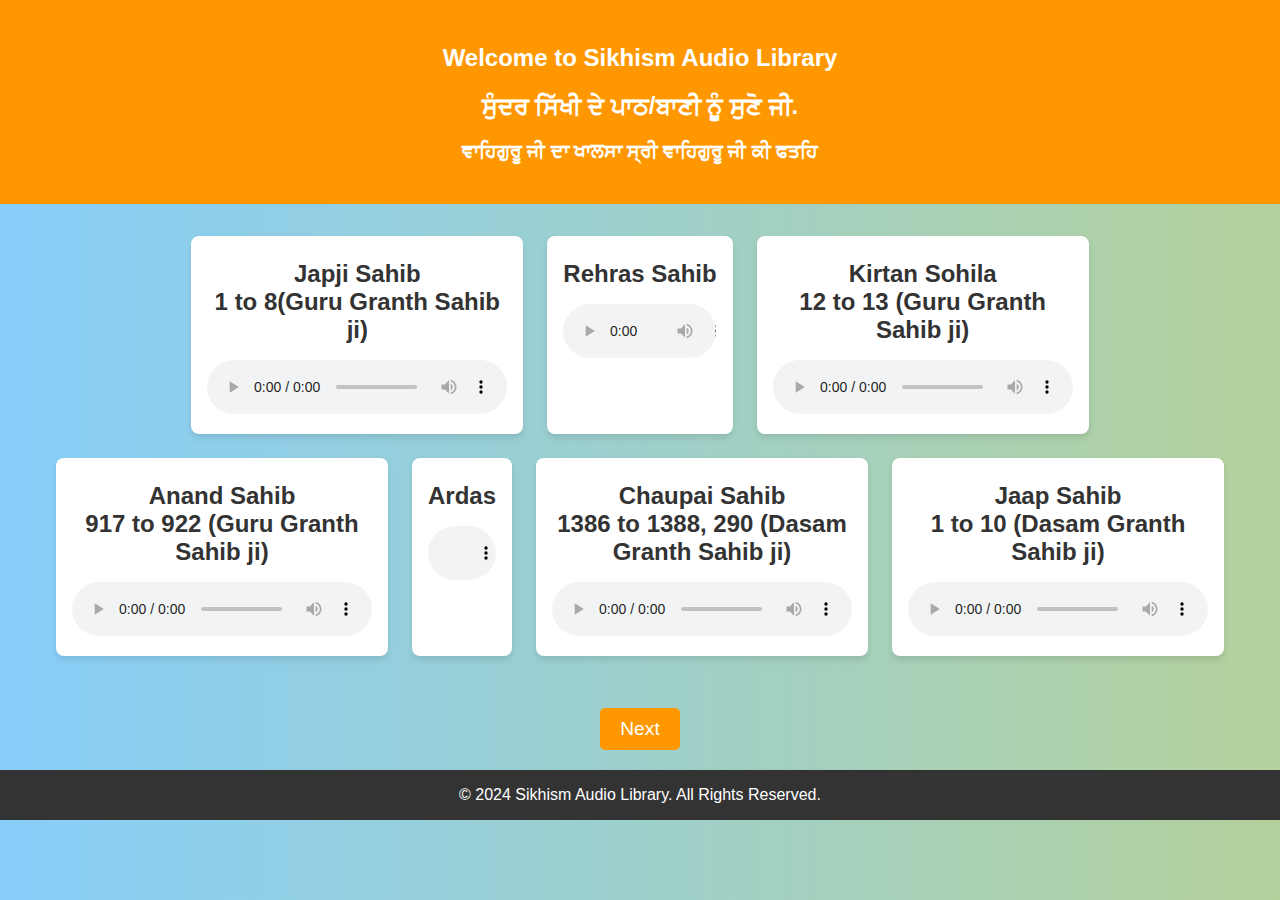
==== index.html @ 17b107de "Add files via upload" ====
<!DOCTYPE html>
<html lang="en">
<head>
    <meta charset="UTF-8">
    <meta name="viewport" content="width=device-width, initial-scale=1.0">
    <title>Sikhism Audio Library</title>
    <link rel="stylesheet" href="style.css">
</head>
<body>
    <header>
        <h2>Welcome to Sikhism Audio Library</h2>
        <h2>ਸੁੰਦਰ ਸਿੱਖੀ ਦੇ ਪਾਠ/ਬਾਣੀ ਨੂੰ ਸੁਣੋ ਜੀ.</h2>
        <h3>ਵਾਹਿਗੁਰੂ ਜੀ ਦਾ ਖਾਲਸਾ ਸ੍ਰੀ ਵਾਹਿਗੁਰੂ ਜੀ ਕੀ ਫਤਹਿ</h3>
    </header>

    <main>
        <div class="audio-container">
            <!-- Audio items will be populated by JavaScript -->
        </div>
        <button id="nextButton" class="next-button" style="display: none;">Next</button>
    </main>

    <footer>
        <p>&copy; 2024 Sikhism Audio Library. All Rights Reserved.</p>
    </footer>

    <script src="script.js"></script>
</body>
</html>
---- style.css ----
body {
  font-family: Arial, sans-serif;
  margin: 0;
  padding: 0;
  background: linear-gradient(270deg, #ff7eb3, #ff758c, #ffd700, #87cefa);
  background-size: 800% 800%;
  animation: wavyBackground 10s ease infinite;
  color: #333;
}

@keyframes wavyBackground {
  0% {
      background-position: 0% 50%;
  }
  50% {
      background-position: 100% 50%;
  }
  100% {
      background-position: 0% 50%;
  }
}

header {
  background-color: #ff9800;
  color: white;
  text-align: center;
  padding: 1.5rem 0;
}

header h1 {
  margin: 0;
  font-size: 2.5rem;
}

header p {
  margin: 0.5rem 0 0;
  font-size: 1.2rem;
}

.audio-container {
  display: flex;
  flex-wrap: wrap;
  justify-content: center;
  gap: 1.5rem;
  padding: 2rem;
}

.audio-item {
  background-color: white;
  border-radius: 8px;
  box-shadow: 0 4px 6px rgba(0, 0, 0, 0.1);
  padding: 1rem;
  max-width: 300px;
  text-align: center;
}

.audio-item h2 {
  font-size: 1.5rem;
  margin: 0.5rem 0 1rem;
  cursor: pointer;
}

.hover-animation {
  display: inline-block;
  position: relative;
  color: #333;
  transition: color 0.3s ease;
}

.hover-animation:hover {
  animation: colorful-glow 3s infinite;
}

@keyframes colorful-glow {
  0% {
      color: #ff0000;
      text-shadow: 0 0 10px #ff0000;
  }
  25% {
      color: #00ff00;
      text-shadow: 0 0 10px #00ff00;
  }
  50% {
      color: #0000ff;
      text-shadow: 0 0 10px #0000ff;
  }
  75% {
      color: #ffff00;
      text-shadow: 0 0 10px #ffff00;
  }
  100% {
      color: #ff00ff;
      text-shadow: 0 0 10px #ff00ff;
  }
}

audio {
  width: 100%;
  border-radius: 5px;
  outline: none;
}

footer {
  background-color: #333;
  color: white;
  text-align: center;
  padding: 1rem 0;
  margin-top: auto;
}

footer p {
  margin: 0;
  font-size: 1rem;
}

@media (max-width: 768px) {
  header {
      padding: 1rem 0;
  }

  header h1 {
      font-size: 1.8rem;
  }

  header p {
      font-size: 1rem;
  }
}

/* Existing styles... */

.next-button {
  background-color: #ff9800; /* Button background color */
  color: white; /* Text color */
  border: none; /* Remove default border */
  border-radius: 5px; /* Rounded corners */
  padding: 10px 20px; /* Padding for the button */
  font-size: 1.2rem; /* Font size */
  cursor: pointer; /* Pointer cursor on hover */
  transition: background-color 0.3s ease, transform 0.2s ease; /* Transition effects */
  display: block; /* Make it a block element */
  margin: 20px auto; /* Center the button */
}

.next-button:hover {
  background-color: #ff5722; /* Darker shade on hover */
  transform: scale(1.05); /* Slightly enlarge on hover */
}

.next-button:focus {
  outline: none; /* Remove outline on focus */
  box-shadow: 0 0 5px #ff9800; /* Add a glow effect on focus */
}


@media (max-width: 768px) {
  header {
      padding: 0.5rem 0;
  }

  header h2, header h3 {
      font-size: 1rem;
      line-height: 1.2;
  }

  .next-button {
      margin-top: 10px;
  }
}
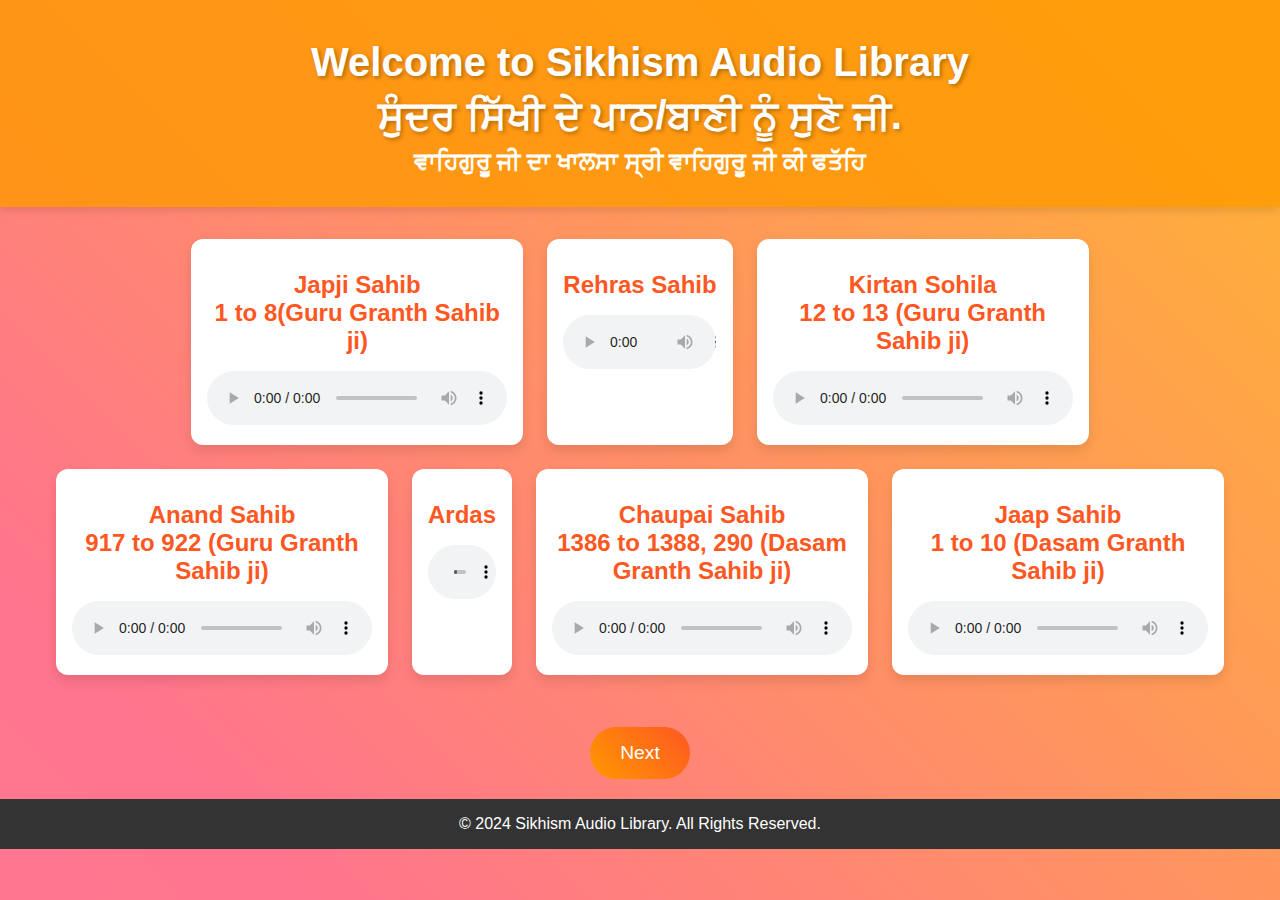
==== commit dab2da6d: "Update index.html" ====
--- a/index.html
+++ b/index.html
@@ -9,8 +9,9 @@
 <body>
     <header>
         <h2>Welcome to Sikhism Audio Library</h2>
-        <h2>ਸੁੰਦਰ ਸਿੱਖੀ ਦੇ ਪਾਠ/ਬਾਣੀ ਨੂੰ ਸੁਣੋ ਜੀ.</h2>
-        <h3>ਵਾਹਿਗੁਰੂ ਜੀ ਦਾ ਖਾਲਸਾ ਸ੍ਰੀ ਵਾਹਿਗੁਰੂ ਜੀ ਕੀ ਫਤਹਿ</h3>
+        <h2>ਸੁੰਦਰ ਸਿੱਖੀ ਦੇ ਪਾਠ/ਬਾਣੀ ਨੂੰ ਸੁਣੋ ਜੀ.
+        </h2>
+        <h3>ਵਾਹਿਗੁਰੂ ਜੀ ਦਾ ਖਾਲਸਾ ਸ੍ਰੀ ਵਾਹਿਗੁਰੂ ਜੀ ਕੀ ਫਤੱਹਿ</h3>
     </header>
 
     <main>
--- a/style.css
+++ b/style.css
@@ -1,169 +1,170 @@
-body {
-  font-family: Arial, sans-serif;
-  margin: 0;
-  padding: 0;
-  background: linear-gradient(270deg, #ff7eb3, #ff758c, #ffd700, #87cefa);
-  background-size: 800% 800%;
-  animation: wavyBackground 10s ease infinite;
-  color: #333;
-}
+        body {
+            font-family: 'Poppins', sans-serif;
+            margin: 0;
+            padding: 0;
+            background: linear-gradient(45deg, #ff7eb3, #ff758c, #ffd700, #87cefa);
+            background-size: 400% 400%;
+            animation: gradientBackground 15s ease infinite;
+            color: #222;
+        }
 
-@keyframes wavyBackground {
-  0% {
-      background-position: 0% 50%;
-  }
-  50% {
-      background-position: 100% 50%;
-  }
-  100% {
-      background-position: 0% 50%;
-  }
-}
+        @keyframes gradientBackground {
+            0% {
+                background-position: 0% 50%;
+            }
+            50% {
+                background-position: 100% 50%;
+            }
+            100% {
+                background-position: 0% 50%;
+            }
+        }
 
-header {
-  background-color: #ff9800;
-  color: white;
-  text-align: center;
-  padding: 1.5rem 0;
-}
+        header {
+            background: rgba(255, 152, 0, 0.8);
+            color: white;
+            text-align: center;
+            padding: 2rem 1rem;
+            box-shadow: 0 4px 8px rgba(0, 0, 0, 0.1);
+            animation: fadeIn 2s;
+        }
 
-header h1 {
-  margin: 0;
-  font-size: 2.5rem;
-}
+        @keyframes fadeIn {
+            from {
+                opacity: 0;
+            }
+            to {
+                opacity: 1;
+            }
+        }
 
-header p {
-  margin: 0.5rem 0 0;
-  font-size: 1.2rem;
-}
+        header h2 {
+            font-size: 2.5rem;
+            margin: 0.5rem 0;
+            text-shadow: 2px 2px 4px rgba(0, 0, 0, 0.3);
+        }
 
-.audio-container {
-  display: flex;
-  flex-wrap: wrap;
-  justify-content: center;
-  gap: 1.5rem;
-  padding: 2rem;
-}
+        header h3 {
+            font-size: 1.5rem;
+            margin: 0;
+        }
 
-.audio-item {
-  background-color: white;
-  border-radius: 8px;
-  box-shadow: 0 4px 6px rgba(0, 0, 0, 0.1);
-  padding: 1rem;
-  max-width: 300px;
-  text-align: center;
-}
+        .audio-container {
+            display: flex;
+            flex-wrap: wrap;
+            justify-content: center;
+            gap: 1.5rem;
+            padding: 2rem;
+            animation: slideIn 1.5s ease;
+        }
 
-.audio-item h2 {
-  font-size: 1.5rem;
-  margin: 0.5rem 0 1rem;
-  cursor: pointer;
-}
+        @keyframes slideIn {
+            from {
+                transform: translateY(50px);
+                opacity: 0;
+            }
+            to {
+                transform: translateY(0);
+                opacity: 1;
+            }
+        }
 
-.hover-animation {
-  display: inline-block;
-  position: relative;
-  color: #333;
-  transition: color 0.3s ease;
-}
+        .audio-item {
+            background-color: white;
+            border-radius: 12px;
+            box-shadow: 0 6px 12px rgba(0, 0, 0, 0.1);
+            padding: 1rem;
+            max-width: 300px;
+            text-align: center;
+            transition: transform 0.3s, box-shadow 0.3s;
+        }
 
-.hover-animation:hover {
-  animation: colorful-glow 3s infinite;
-}
+        .audio-item:hover {
+            transform: scale(1.05);
+            box-shadow: 0 10px 20px rgba(0, 0, 0, 0.2);
+        }
 
-@keyframes colorful-glow {
-  0% {
-      color: #ff0000;
-      text-shadow: 0 0 10px #ff0000;
-  }
-  25% {
-      color: #00ff00;
-      text-shadow: 0 0 10px #00ff00;
-  }
-  50% {
-      color: #0000ff;
-      text-shadow: 0 0 10px #0000ff;
-  }
-  75% {
-      color: #ffff00;
-      text-shadow: 0 0 10px #ffff00;
-  }
-  100% {
-      color: #ff00ff;
-      text-shadow: 0 0 10px #ff00ff;
-  }
-}
+        .audio-item h2 {
+            font-size: 1.5rem;
+            margin: 1rem 0;
+            color: #ff5722;
+            cursor: pointer;
+            animation: textGlow 3s infinite alternate;
+        }
 
-audio {
-  width: 100%;
-  border-radius: 5px;
-  outline: none;
-}
+        @keyframes textGlow {
+            from {
+                text-shadow: 0 0 10px #ff5722, 0 0 20px #ff5722;
+            }
+            to {
+                text-shadow: 0 0 20px #ff9800, 0 0 30px #ff9800;
+            }
+        }
 
-footer {
-  background-color: #333;
-  color: white;
-  text-align: center;
-  padding: 1rem 0;
-  margin-top: auto;
-}
+        audio {
+            width: 100%;
+            border-radius: 8px;
+            outline: none;
+        }
 
-footer p {
-  margin: 0;
-  font-size: 1rem;
-}
+        .next-button {
+            background: linear-gradient(45deg, #ff9800, #ff5722);
+            color: white;
+            border: none;
+            border-radius: 30px;
+            padding: 15px 30px;
+            font-size: 1.2rem;
+            cursor: pointer;
+            display: block;
+            margin: 20px auto;
+            animation: bounce 2s infinite;
+            transition: background 0.3s, transform 0.3s;
+        }
 
-@media (max-width: 768px) {
-  header {
-      padding: 1rem 0;
-  }
+        @keyframes bounce {
+            0%, 20%, 50%, 80%, 100% {
+                transform: translateY(0);
+            }
+            40% {
+                transform: translateY(-10px);
+            }
+            60% {
+                transform: translateY(-5px);
+            }
+        }
 
-  header h1 {
-      font-size: 1.8rem;
-  }
+        .next-button:hover {
+            background: linear-gradient(45deg, #ff5722, #ff9800);
+            transform: scale(1.1);
+        }
 
-  header p {
-      font-size: 1rem;
-  }
-}
+        footer {
+            background-color: #333;
+            color: white;
+            text-align: center;
+            padding: 1rem 0;
+            font-size: 1rem;
+        }
 
-/* Existing styles... */
+        footer p {
+            margin: 0;
+            animation: fadeIn 2s;
+        }
 
-.next-button {
-  background-color: #ff9800; /* Button background color */
-  color: white; /* Text color */
-  border: none; /* Remove default border */
-  border-radius: 5px; /* Rounded corners */
-  padding: 10px 20px; /* Padding for the button */
-  font-size: 1.2rem; /* Font size */
-  cursor: pointer; /* Pointer cursor on hover */
-  transition: background-color 0.3s ease, transform 0.2s ease; /* Transition effects */
-  display: block; /* Make it a block element */
-  margin: 20px auto; /* Center the button */
-}
+        @media (max-width: 768px) {
+            header {
+                padding: 1rem;
+            }
 
-.next-button:hover {
-  background-color: #ff5722; /* Darker shade on hover */
-  transform: scale(1.05); /* Slightly enlarge on hover */
-}
+            header h2 {
+                font-size: 1.8rem;
+            }
 
-.next-button:focus {
-  outline: none; /* Remove outline on focus */
-  box-shadow: 0 0 5px #ff9800; /* Add a glow effect on focus */
-}
+            header h3 {
+                font-size: 1.2rem;
+            }
 
-
-@media (max-width: 768px) {
-  header {
-      padding: 0.5rem 0;
-  }
-
-  header h2, header h3 {
-      font-size: 1rem;
-      line-height: 1.2;
-  }
-
-  .next-button {
-      margin-top: 10px;
-  }
-}
+            .next-button {
+                margin-top: 10px;
+            }
+        }
